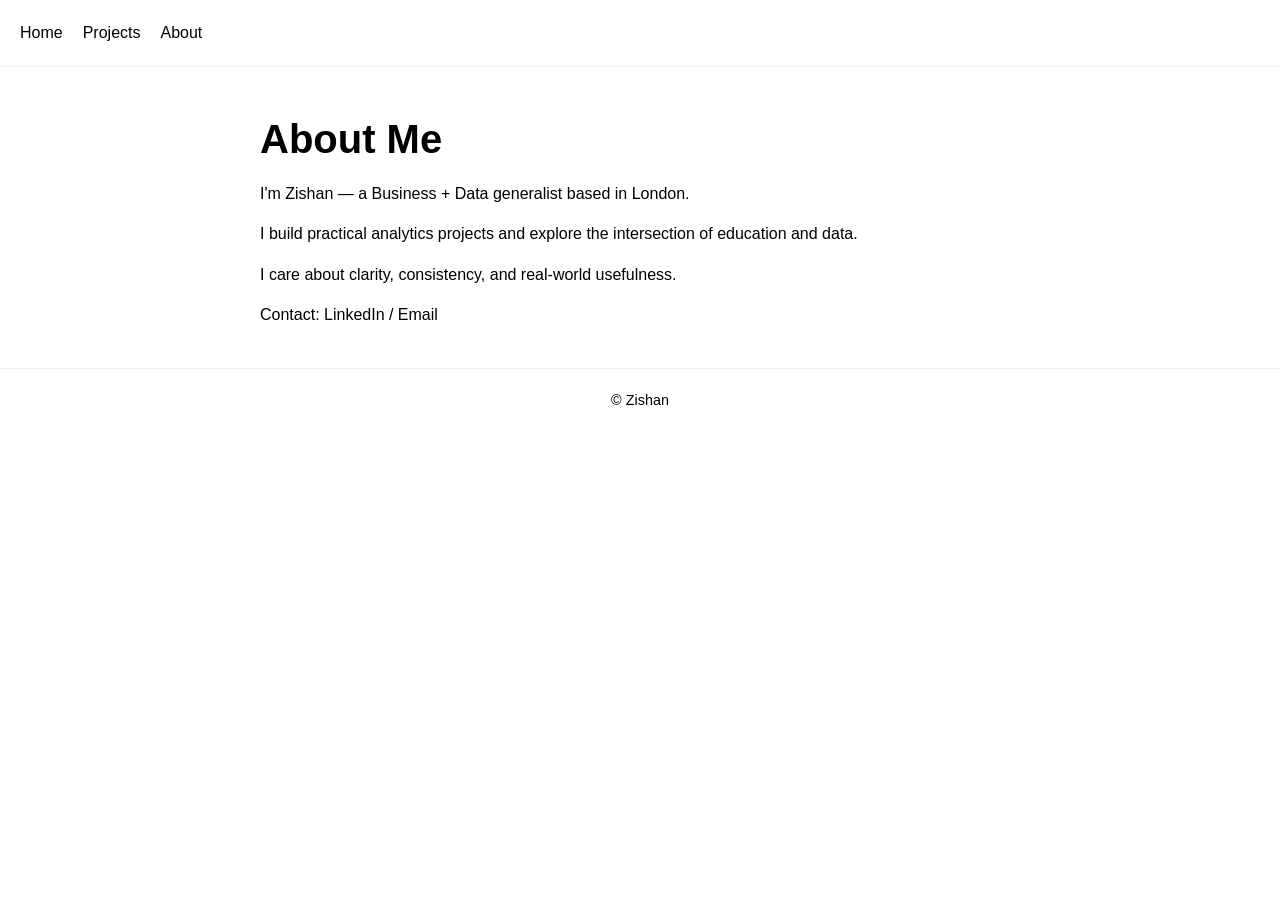
==== about.html @ a76d5e16 "Add files via upload" ====
<!DOCTYPE html>
<html lang="en">
<head>
    <meta charset="UTF-8">
    <meta name="viewport" content="width=device-width, initial-scale=1.0">
    <title>About</title>
    <link rel="stylesheet" href="styles.css">
</head>
<body>

<header>
    <nav>
        <a href="index.html">Home</a>
        <a href="projects.html">Projects</a>
        <a href="about.html">About</a>
    </nav>
</header>

<main>
    <h1>About Me</h1>
    <p>I'm Zishan — a Business + Data generalist based in London.</p>
    <p>I build practical analytics projects and explore the intersection of education and data.</p>
    <p>I care about clarity, consistency, and real-world usefulness.</p>

    <p>Contact: LinkedIn / Email</p>
</main>

<footer>
    <p>© Zishan</p>
</footer>

</body>
</html>
---- styles.css ----
* {
    margin: 0;
    padding: 0;
    box-sizing: border-box;
}

body {
    font-family: Arial, sans-serif;
    background: #ffffff;
    color: #000000;
    line-height: 1.6;
}

header {
    border-bottom: 1px solid #eee;
    padding: 20px;
}

nav {
    display: flex;
    gap: 20px;
}

nav a {
    text-decoration: none;
    color: #000;
    font-weight: 500;
}

nav a:hover {
    color: #6C63FF;
}

main {
    max-width: 800px;
    margin: 40px auto;
    padding: 0 20px;
}

.center {
    text-align: center;
    margin-top: 100px;
}

h1 {
    font-size: 2.5rem;
    margin-bottom: 10px;
}

h2 {
    margin-top: 30px;
    margin-bottom: 10px;
}

p {
    margin-bottom: 15px;
}

.project {
    margin-bottom: 40px;
}

.btn {
    display: inline-block;
    margin-top: 10px;
    padding: 10px 15px;
    border: 1px solid #6C63FF;
    color: #6C63FF;
    text-decoration: none;
}

.btn:hover {
    background: #6C63FF;
    color: #fff;
}

footer {
    border-top: 1px solid #eee;
    text-align: center;
    padding: 20px;
    margin-top: 40px;
    font-size: 0.9rem;
}
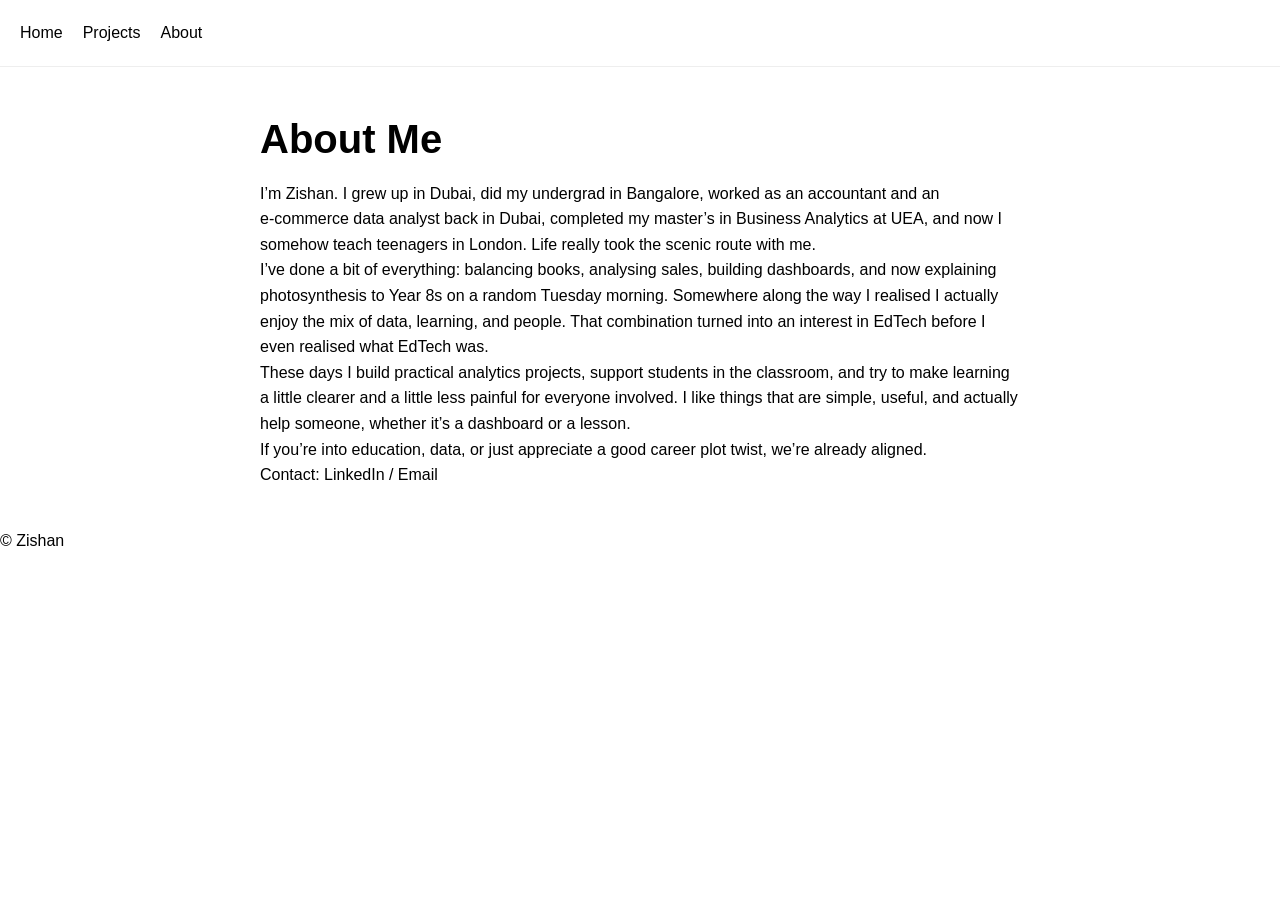
==== commit 675fddcf: "Revise About Me section with new details Updated personal background and career journey in the About" ====
--- a/about.html
+++ b/about.html
@@ -18,9 +18,14 @@
 
 <main>
     <h1>About Me</h1>
-    <p>I'm Zishan — a Business + Data generalist based in London.</p>
-    <p>I build practical analytics projects and explore the intersection of education and data.</p>
-    <p>I care about clarity, consistency, and real-world usefulness.</p>
+
+    <p>I’m Zishan. I grew up in Dubai, did my undergrad in Bangalore, worked as an accountant and an e‑commerce data analyst back in Dubai, completed my master’s in Business Analytics at UEA, and now I somehow teach teenagers in London. Life really took the scenic route with me.</p>
+
+    <p>I’ve done a bit of everything: balancing books, analysing sales, building dashboards, and now explaining photosynthesis to Year 8s on a random Tuesday morning. Somewhere along the way I realised I actually enjoy the mix of data, learning, and people. That combination turned into an interest in EdTech before I even realised what EdTech was.</p>
+
+    <p>These days I build practical analytics projects, support students in the classroom, and try to make learning a little clearer and a little less painful for everyone involved. I like things that are simple, useful, and actually help someone, whether it’s a dashboard or a lesson.</p>
+
+    <p>If you’re into education, data, or just appreciate a good career plot twist, we’re already aligned.</p>
 
     <p>Contact: LinkedIn / Email</p>
 </main>
@@ -30,4 +35,4 @@
 </footer>
 
 </body>
-</html>+</html>
--- a/styles.css
+++ b/styles.css
@@ -49,35 +49,4 @@
 
 h2 {
     margin-top: 30px;
-    margin-bottom: 10px;
-}
-
-p {
-    margin-bottom: 15px;
-}
-
-.project {
-    margin-bottom: 40px;
-}
-
-.btn {
-    display: inline-block;
-    margin-top: 10px;
-    padding: 10px 15px;
-    border: 1px solid #6C63FF;
-    color: #6C63FF;
-    text-decoration: none;
-}
-
-.btn:hover {
-    background: #6C63FF;
-    color: #fff;
-}
-
-footer {
-    border-top: 1px solid #eee;
-    text-align: center;
-    padding: 20px;
-    margin-top: 40px;
-    font-size: 0.9rem;
-}+    margin
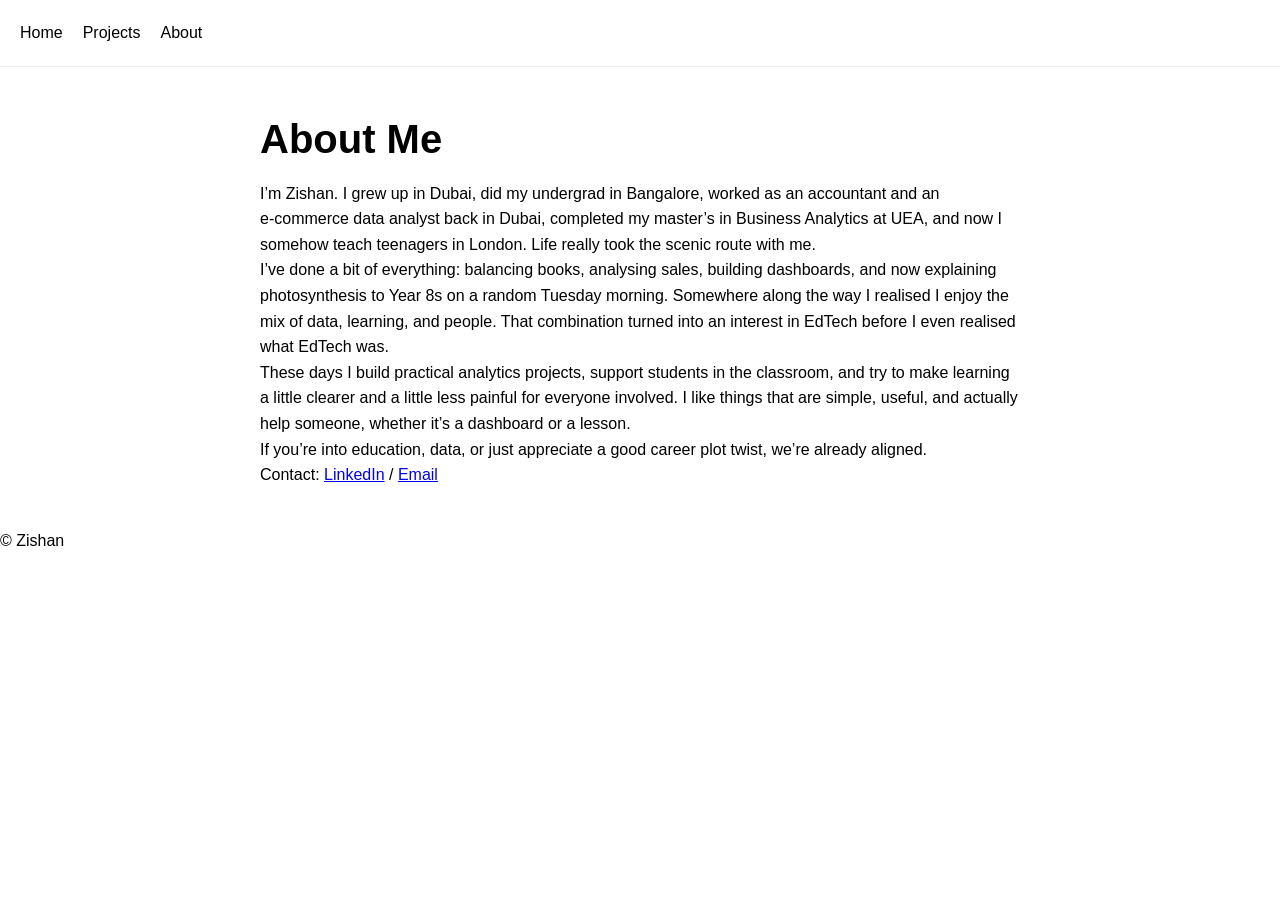
==== commit 8a159609: "Enhance contact section in about.html Updated contact information with LinkedIn and Email links." ====
--- a/about.html
+++ b/about.html
@@ -21,13 +21,17 @@
 
     <p>I’m Zishan. I grew up in Dubai, did my undergrad in Bangalore, worked as an accountant and an e‑commerce data analyst back in Dubai, completed my master’s in Business Analytics at UEA, and now I somehow teach teenagers in London. Life really took the scenic route with me.</p>
 
-    <p>I’ve done a bit of everything: balancing books, analysing sales, building dashboards, and now explaining photosynthesis to Year 8s on a random Tuesday morning. Somewhere along the way I realised I actually enjoy the mix of data, learning, and people. That combination turned into an interest in EdTech before I even realised what EdTech was.</p>
+    <p>I’ve done a bit of everything: balancing books, analysing sales, building dashboards, and now explaining photosynthesis to Year 8s on a random Tuesday morning. Somewhere along the way I realised I enjoy the mix of data, learning, and people. That combination turned into an interest in EdTech before I even realised what EdTech was.</p>
 
     <p>These days I build practical analytics projects, support students in the classroom, and try to make learning a little clearer and a little less painful for everyone involved. I like things that are simple, useful, and actually help someone, whether it’s a dashboard or a lesson.</p>
 
     <p>If you’re into education, data, or just appreciate a good career plot twist, we’re already aligned.</p>
 
-    <p>Contact: LinkedIn / Email</p>
+    <p>
+        Contact:
+        <a href="https://www.linkedin.com/in/zishan-mohamed-998b4b177/"_blank">LinkedIn</a> /
+        <a href="zishanra@gmail.com">Email</a>
+    </p>
 </main>
 
 <footer>
